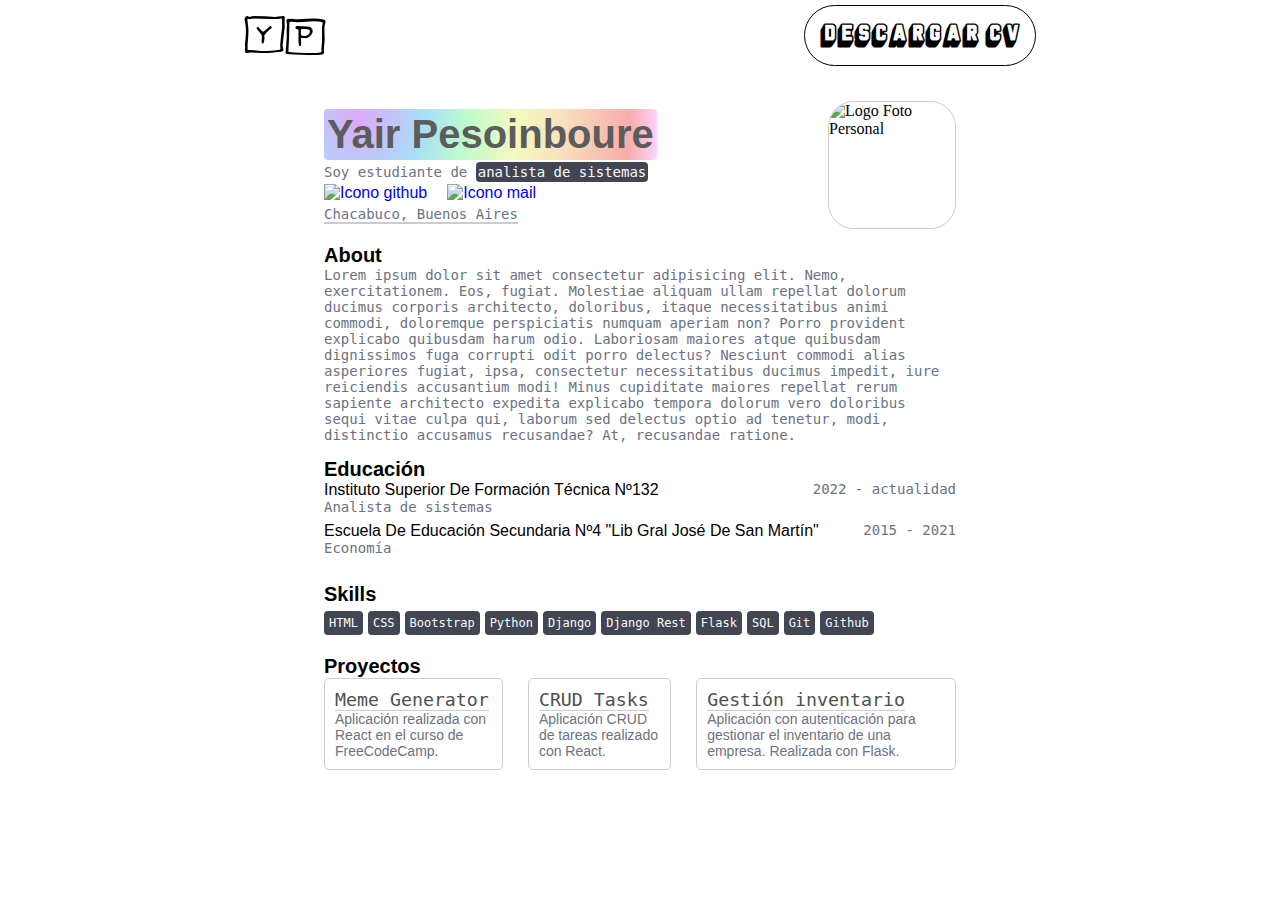
==== index.html @ 432e7633 "agrego estilos .span-border" ====
<!DOCTYPE html>
<html lang="en">
<head>
    <meta charset="UTF-8">
    <meta name="viewport" content="width=device-width, initial-scale=1.0">
    <title>Document</title>
    <link rel="stylesheet" href="style.css">
</head>
<body>
    <header class="header">
        <div class="brand-header">YP</div>
        <div class="contact-header"><a href="cv.pdf" target="_blank">DESCARGAR CV</a></div>
    </header>

    <main class="main">
        <section class="presentation-section">
            <img src="img/icono-persona.jpg" style="border-radius: 20%; border: 1px solid #ccc" width="128px" height="128px" alt="Logo Foto Personal">
            <div class="presentation">
                <h1 class="color-gradient">Yair Pesoinboure</h1>
                <p>Soy estudiante de <span class="span-border"> analista de sistemas </span></p>
                <div class="contact-items">
                    <a href="https://github.com/yairp08" target="_blank"><img src="./img/presentacion/githubsvg.svg" width="24px" alt="Icono github"></a>
                    <a href="https://www.linkedin.com/in/yair-pesoinboure-07a0a3231/" target="_blank" alt="Icono linkedin"><img src="./img/presentacion/linkedinsvg.svg" width="24px" alt=""></a>
                    <a href="mailto:yairpesoinboure08@gmail.com" ><img src="./img/presentacion/mailsvg.svg" width="30px" alt="Icono mail"></a>
                </div>
                <p><span style="border-bottom: 2px solid #ccc;">Chacabuco, Buenos Aires</span></p>
            </div>
        </section>

        <section class="about-section">
            <h2>About</h2>
            <div class="about">
                <p>Lorem ipsum dolor sit amet consectetur adipisicing elit. Nemo, exercitationem. Eos, fugiat. Molestiae aliquam ullam repellat dolorum ducimus corporis architecto, doloribus, itaque necessitatibus animi commodi, doloremque perspiciatis numquam aperiam non?
                Porro provident explicabo quibusdam harum odio. Laboriosam maiores atque quibusdam dignissimos fuga corrupti odit porro delectus? Nesciunt commodi alias asperiores fugiat, ipsa, consectetur necessitatibus ducimus impedit, iure reiciendis accusantium modi!
                Minus cupiditate maiores repellat rerum sapiente architecto expedita explicabo tempora dolorum vero doloribus sequi vitae culpa qui, laborum sed delectus optio ad tenetur, modi, distinctio accusamus recusandae? At, recusandae ratione.
                </p>
            </div>
        </section>

        <section class="education-section">
            <h2>Educación</h2>
            <div class="education">
                <div class="education-info">
                    <h3>Instituto Superior De Formación Técnica Nº132</h3>
                    <p>Analista de sistemas</p>
                </div>
                <div class="education-date">
                    <p>2022 - actualidad </p>
                </div>
            </div>
            <div class="education">
                <div class="education-info">
                    <h3>Escuela De Educación Secundaria Nº4 "Lib Gral José De San Martín"</h3>
                    <p>Economía</p>
                </div>
                <div class="education-date">
                    <p>2015 - 2021 </p>
                </div>
            </div>
        </section>

        <section class="skills-section">
            <h2>Skills</h2>
            <div class="skills-container">
                <div class="skill">HTML</div>
                <div class="skill">CSS</div>
                <div class="skill">Bootstrap</div>
                <div class="skill">Python</div>
                <div class="skill">Django</div>
                <div class="skill">Django Rest</div>
                <div class="skill">Flask</div>
                <div class="skill">SQL</div>
                <div class="skill">Git</div>
                <div class="skill">Github</div>
            </div>
            </div>
        </section>

        <section class="projects-section">
            <h2>Proyectos</h2>
            <div class="projects-container">
                <div class="project-container">
                    <h3><a class="project-title" target="_blank" href="https://github.com/yairp08/memegenerator-react">Meme Generator</a></h3>
                    <p class="project-description">Aplicación realizada con React en el curso de FreeCodeCamp.</p>
                </div>
                <div class="project-container">
                    <h3><a class="project-title" target="_blank" href="https://github.com/yairp08/react-tasks-example" >CRUD Tasks</a></h3>
                    <p class="project-description">Aplicación CRUD de tareas realizado con React.</p>
                </div>
                <div class="project-container">
                    <h3><a class="project-title" href="">Gestión inventario</a></h3>
                    <p class="project-description">Aplicación con autenticación para gestionar el inventario de una empresa. Realizada con Flask.</p>
                </div>
            </div>
        </section>
    </main>

</body>
</html>
---- style.css ----
@font-face {
    font-family: logo-font;
    src: url(fonts/logo-font.ttf);
}

@font-face {
    font-family: nav-font;
    src: url(fonts/nav-font.ttf);
}

@font-face {
    font-family: contact-font;
    src: url(fonts/contact-font.ttf);
}

* {
    padding: 0;
    margin: 0;
    box-sizing: border-box;
}

a {
    text-decoration: none;
}

.header {
    display: flex;
    justify-content: space-around;
    align-items: center;
    font-family: nav-font;
    color: black;
    padding: 5px;
}

.brand-header {
    font-family: logo-font;
    font-size: 50px;
    cursor: default;
}

.brand-header a {
    color: black;
}

.contact-header {
    padding: 15px 15px;
    border: 1px solid black;
    border-radius: 50px;
    font-family: contact-font;
}

.contact-header a {
    color: black;
}

.header-container {
    display: flex;
    justify-content: space-around;
    width: 42rem;
    align-items: center;

}

@media screen and (max-width: 800px) {
    .header-container {
        width: 100%; 
    }
}


.contact-header:hover {
    background: radial-gradient(circle at 10% 20%, rgb(222, 168, 248) 0%, rgb(168, 222, 248) 21.8%, rgb(189, 250, 205) 35.6%, rgb(243, 250, 189) 52.9%, rgb(250, 227, 189) 66.8%, rgb(248, 172, 172) 90%, rgb(254, 211, 252) 99.7%);
}

/* MAIN */


main {
    max-width: 42rem;
    display: flex;
    justify-content: center;
    flex-direction: column;
    margin-left: auto;
    margin-right: auto;
}

.presentation-section {
    margin-top: 50px;
    display: flex;
    flex-direction: row-reverse;
    justify-content: space-between;
    align-items: center;
    padding: 0 20px 10px 20px;
    width: 100%;
}

h3 {
    font-family: Arial, Helvetica, sans-serif;
    font-weight: 500;
}

h2 {
    font-family: Arial, Helvetica, sans-serif;
    font-size: 1.25rem;
    font-weight: 700;
}

p {
    font-family: monospace;
    color: hsl(220 8.9% 46.1%);
    font-size: .875rem;
}

/* PRESENTATION */

h1 {
    font-family:'Franklin Gothic Medium', 'Arial Narrow', Arial, sans-serif;
    font-size: 2.5rem;
}

.color-gradient {
    background: radial-gradient(circle at 10% 20%, rgb(222, 168, 248) 0%, rgb(168, 222, 248) 21.8%, rgb(189, 250, 205) 35.6%, rgb(243, 250, 189) 52.9%, rgb(250, 227, 189) 66.8%, rgb(248, 172, 172) 90%, rgb(254, 211, 252) 99.7%);
    color: rgb(92, 92, 92);
    padding: 3px;
    border-radius: 4px;
    background-clip: black;
    
}

.span-border {
    padding: 2px;
    border-radius: 4px;
    font-family: monospace;
    color: hsl(210 20% 98% / 1);
    background-color: hsl(221deg 39% 11% / 80%);
}

.contact-items {
    display:flex;
    gap: 10px;
    align-items: center;
    font-family: 'Franklin Gothic Medium', 'Arial Narrow', Arial, sans-serif;
    cursor: default;
    flex-wrap: wrap;
}

.presentation {
    display: flex;
    flex-direction: column;
    flex-wrap: wrap;
    gap: 4px;
}

/* END PRESENTATION */

/* ABOUT */

.about-section {
    display: flex;
    flex-direction: column;
    padding: 0 20px 10px 20px;
}

/* END ABOUT */ 

/* EDUCATION */

.education-section {
    display: flex;
    flex-direction: column;
    padding: 0 20px 10px 20px;
}

.education {
    display:flex;
    justify-content: space-between;
    margin-bottom: 7px;
}

.education h3 {
    font-size: 1rem;
}

/* END EDUCATION */

/* SKILLS */

.skills-section {
    display: flex;
    flex-direction: column;
    padding: 0 20px 10px 20px;
}   

.skills-container {
    display: flex;
    flex-wrap: wrap;
    margin-top: 5px;
    gap: 5px;
}

.skill {
    padding: 5px;
    border-radius: 4px;
    font-size: .75rem;
    font-family: monospace;
    color: hsl(210 20% 98% / 1);
    background-color: hsl(221deg 39% 11% / 80%);
}
/* END SKILLS*/

/* PROJECTS */

.projects-section {
    display: flex;
    flex-direction: column;
    padding: 0 20px 10px 20px;
}

.projects-container {
    display: flex;
    flex-direction: row;
    gap: 25px;
}

.project-container {
    display: flex;
    flex-direction: column;
    border: 1px solid #ccc;
    border-radius: 5px;
    padding: 10px;
}

.project-title {
    font-size: 1.2em;
    border-bottom: 1px solid #ccc;
    color: rgb(79, 79, 79);
    font-family: monospace;
}

.project-description {
    font-family: 'Franklin Gothic Medium', 'Arial Narrow', Arial, sans-serif;
}

/* END PROJECTS */

.presentation-section {
    margin-top: 30px;
    margin-bottom: 5px;
}

.education-section, .skills-section, .projects-section {
    margin-top: 5px;
    margin-bottom: 5px;
}
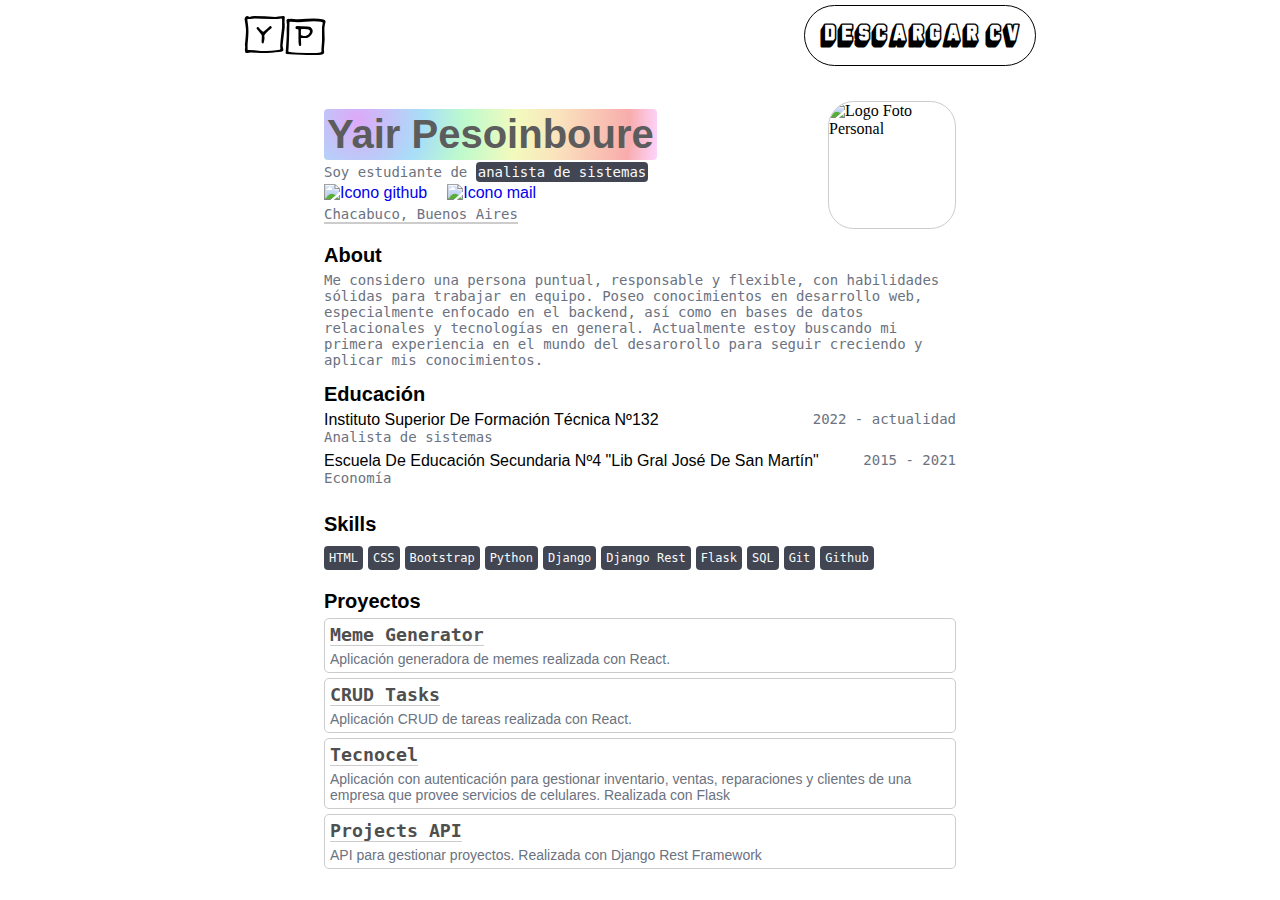
==== commit a632e706: "modifico descripcion about" ====
--- a/index.html
+++ b/index.html
@@ -30,9 +30,8 @@
         <section class="about-section">
             <h2>About</h2>
             <div class="about">
-                <p>Lorem ipsum dolor sit amet consectetur adipisicing elit. Nemo, exercitationem. Eos, fugiat. Molestiae aliquam ullam repellat dolorum ducimus corporis architecto, doloribus, itaque necessitatibus animi commodi, doloremque perspiciatis numquam aperiam non?
-                Porro provident explicabo quibusdam harum odio. Laboriosam maiores atque quibusdam dignissimos fuga corrupti odit porro delectus? Nesciunt commodi alias asperiores fugiat, ipsa, consectetur necessitatibus ducimus impedit, iure reiciendis accusantium modi!
-                Minus cupiditate maiores repellat rerum sapiente architecto expedita explicabo tempora dolorum vero doloribus sequi vitae culpa qui, laborum sed delectus optio ad tenetur, modi, distinctio accusamus recusandae? At, recusandae ratione.
+                <p>
+                    Me considero una persona puntual, responsable y flexible, con habilidades sólidas para trabajar en equipo. Poseo conocimientos en desarrollo web, especialmente enfocado en el backend, así como en bases de datos relacionales y tecnologías en general. Actualmente estoy buscando mi primera experiencia en el mundo del desarorollo para seguir creciendo y aplicar mis conocimientos.
                 </p>
             </div>
         </section>
@@ -81,15 +80,19 @@
             <div class="projects-container">
                 <div class="project-container">
                     <h3><a class="project-title" target="_blank" href="https://github.com/yairp08/memegenerator-react">Meme Generator</a></h3>
-                    <p class="project-description">Aplicación realizada con React en el curso de FreeCodeCamp.</p>
+                    <p class="project-description">Aplicación generadora de memes realizada con React.</p>
                 </div>
                 <div class="project-container">
                     <h3><a class="project-title" target="_blank" href="https://github.com/yairp08/react-tasks-example" >CRUD Tasks</a></h3>
-                    <p class="project-description">Aplicación CRUD de tareas realizado con React.</p>
+                    <p class="project-description">Aplicación CRUD de tareas realizada con React.</p>
                 </div>
                 <div class="project-container">
-                    <h3><a class="project-title" href="">Gestión inventario</a></h3>
-                    <p class="project-description">Aplicación con autenticación para gestionar el inventario de una empresa. Realizada con Flask.</p>
+                    <h3><a class="project-title" href="https://github.com/yairp08/tecnocel_gestion_ventas_reparaciones"> Tecnocel </a></h3>
+                    <p class="project-description">Aplicación con autenticación para gestionar inventario, ventas, reparaciones y clientes de una empresa que provee servicios de celulares. Realizada con Flask</p>
+                </div>
+                <div class="project-container">
+                    <h3><a class="project-title" href="">Projects API</a></h3>
+                    <p class="project-description">API para gestionar proyectos. Realizada con Django Rest Framework</p>
                 </div>
             </div>
         </section>
--- a/style.css
+++ b/style.css
@@ -103,6 +103,7 @@
     font-family: Arial, Helvetica, sans-serif;
     font-size: 1.25rem;
     font-weight: 700;
+    margin-bottom: 5px;
 }
 
 p {
@@ -218,8 +219,8 @@
 
 .projects-container {
     display: flex;
-    flex-direction: row;
-    gap: 25px;
+    flex-direction: column;
+    gap: 5px;
 }
 
 .project-container {
@@ -227,14 +228,21 @@
     flex-direction: column;
     border: 1px solid #ccc;
     border-radius: 5px;
-    padding: 10px;
+    padding: 5px;
+    gap: 5px;
 }
 
 .project-title {
     font-size: 1.2em;
     border-bottom: 1px solid #ccc;
+    font-weight: bold;
     color: rgb(79, 79, 79);
     font-family: monospace;
+}
+
+.project-title:hover {
+    color: black;
+    border-bottom: 1px solid black;
 }
 
 .project-description {
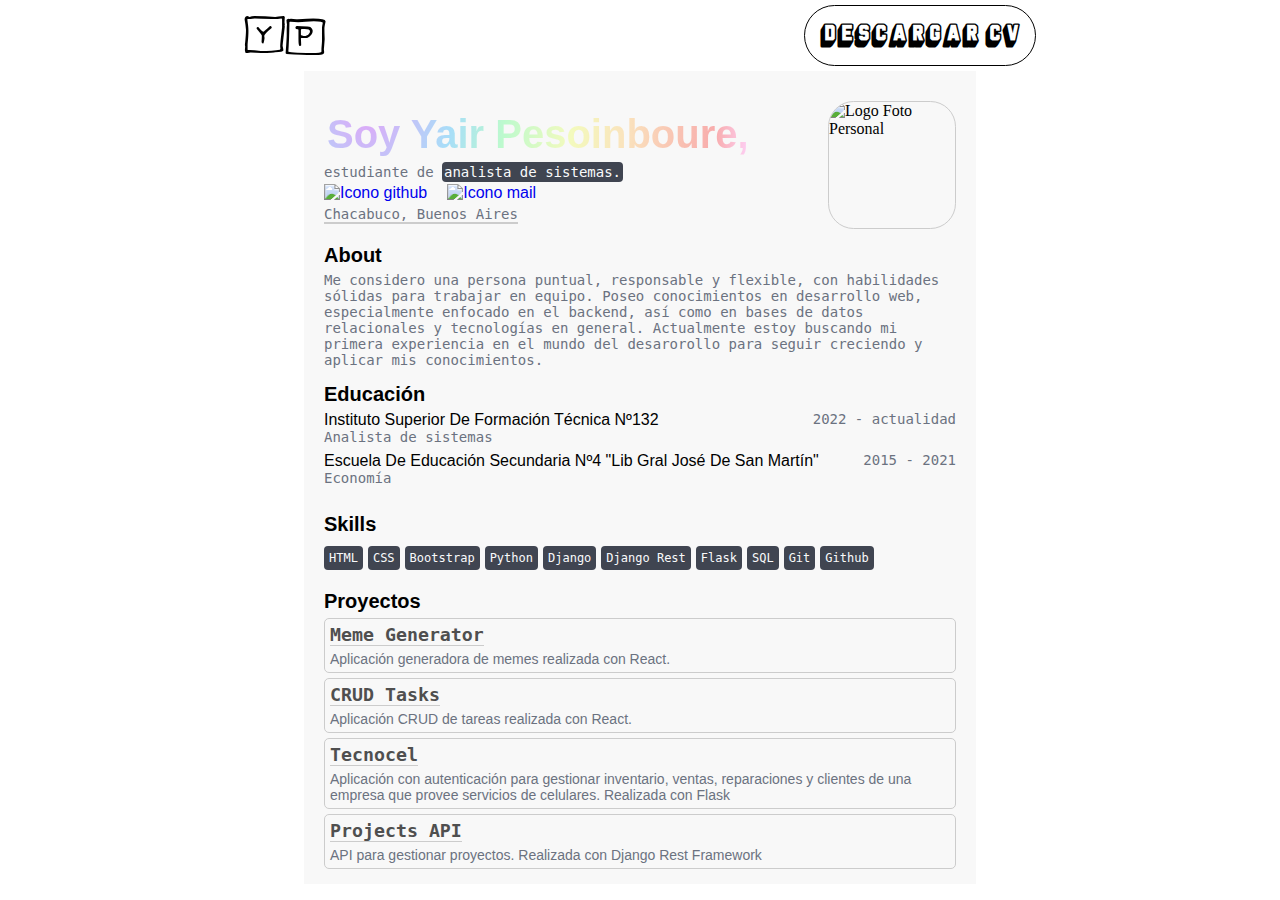
==== commit 3392936e: "modifico presentacion" ====
--- a/index.html
+++ b/index.html
@@ -16,8 +16,8 @@
         <section class="presentation-section">
             <img src="img/icono-persona.jpg" style="border-radius: 20%; border: 1px solid #ccc" width="128px" height="128px" alt="Logo Foto Personal">
             <div class="presentation">
-                <h1 class="color-gradient">Yair Pesoinboure</h1>
-                <p>Soy estudiante de <span class="span-border"> analista de sistemas </span></p>
+                <h1 class="color-gradient">Soy Yair Pesoinboure,</h1>
+                <p> estudiante de <span class="span-border"> analista de sistemas. </span></p>
                 <div class="contact-items">
                     <a href="https://github.com/yairp08" target="_blank"><img src="./img/presentacion/githubsvg.svg" width="24px" alt="Icono github"></a>
                     <a href="https://www.linkedin.com/in/yair-pesoinboure-07a0a3231/" target="_blank" alt="Icono linkedin"><img src="./img/presentacion/linkedinsvg.svg" width="24px" alt=""></a>
--- a/style.css
+++ b/style.css
@@ -82,6 +82,7 @@
     flex-direction: column;
     margin-left: auto;
     margin-right: auto;
+    background-color:rgb(248, 248, 248);
 }
 
 .presentation-section {
@@ -121,11 +122,11 @@
 
 .color-gradient {
     background: radial-gradient(circle at 10% 20%, rgb(222, 168, 248) 0%, rgb(168, 222, 248) 21.8%, rgb(189, 250, 205) 35.6%, rgb(243, 250, 189) 52.9%, rgb(250, 227, 189) 66.8%, rgb(248, 172, 172) 90%, rgb(254, 211, 252) 99.7%);
-    color: rgb(92, 92, 92);
+    color: transparent;
+    background-clip: text;
     padding: 3px;
     border-radius: 4px;
-    background-clip: black;
-    
+    background-clip: text;
 }
 
 .span-border {
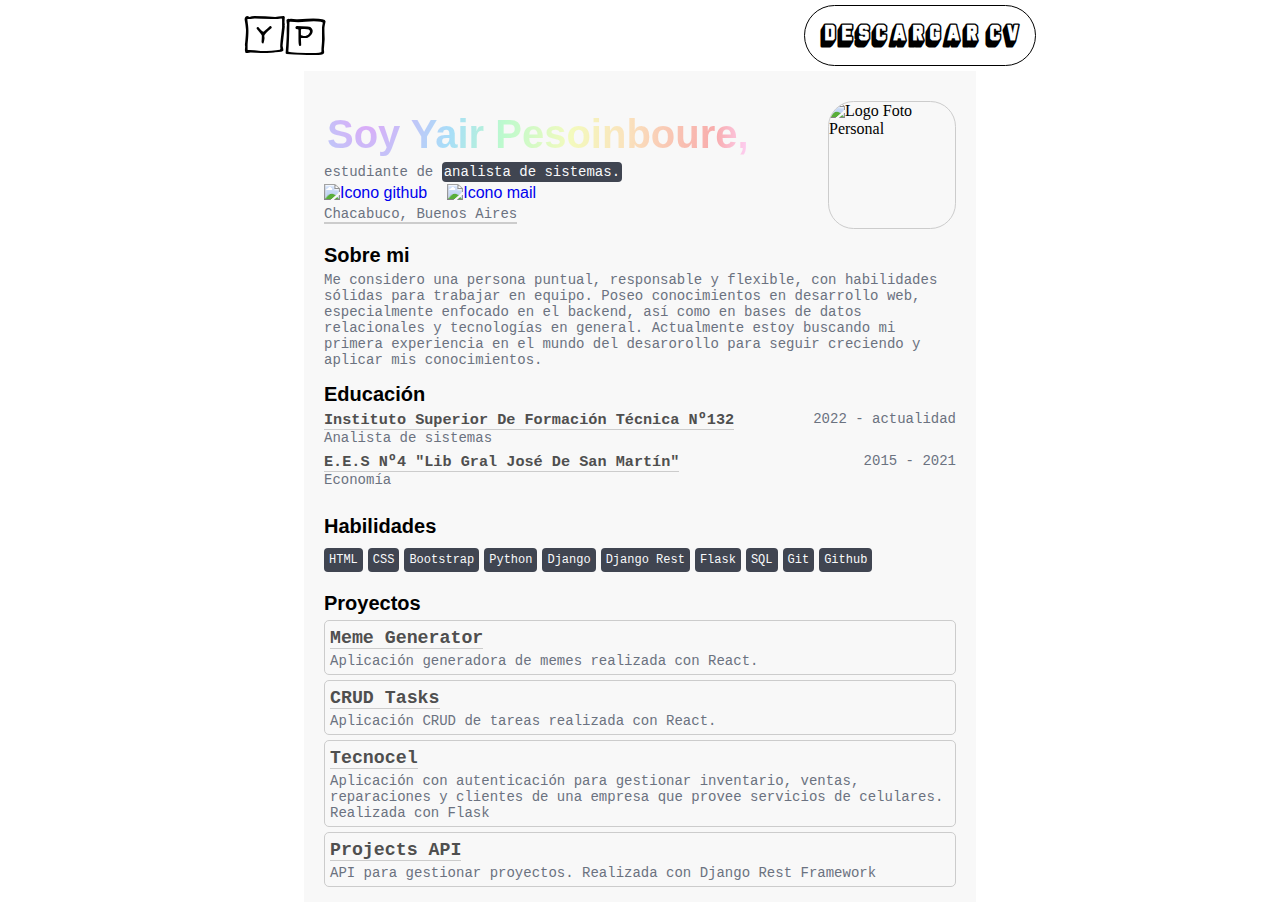
==== commit d95ce838: "modifico titulos de seccion a español" ====
--- a/index.html
+++ b/index.html
@@ -28,7 +28,7 @@
         </section>
 
         <section class="about-section">
-            <h2>About</h2>
+            <h2>Sobre mi</h2>
             <div class="about">
                 <p>
                     Me considero una persona puntual, responsable y flexible, con habilidades sólidas para trabajar en equipo. Poseo conocimientos en desarrollo web, especialmente enfocado en el backend, así como en bases de datos relacionales y tecnologías en general. Actualmente estoy buscando mi primera experiencia en el mundo del desarorollo para seguir creciendo y aplicar mis conocimientos.
@@ -49,7 +49,7 @@
             </div>
             <div class="education">
                 <div class="education-info">
-                    <h3>Escuela De Educación Secundaria Nº4 "Lib Gral José De San Martín"</h3>
+                    <h3>E.E.S Nº4 "Lib Gral José De San Martín"</h3>
                     <p>Economía</p>
                 </div>
                 <div class="education-date">
@@ -59,7 +59,7 @@
         </section>
 
         <section class="skills-section">
-            <h2>Skills</h2>
+            <h2>Habilidades</h2>
             <div class="skills-container">
                 <div class="skill">HTML</div>
                 <div class="skill">CSS</div>
--- a/style.css
+++ b/style.css
@@ -180,7 +180,10 @@
 }
 
 .education h3 {
-    font-size: 1rem;
+    border-bottom: 1px solid #ccc;
+    font-weight: bold;
+    color: rgb(79, 79, 79);
+    font-family: monospace;
 }
 
 /* END EDUCATION */
@@ -246,9 +249,6 @@
     border-bottom: 1px solid black;
 }
 
-.project-description {
-    font-family: 'Franklin Gothic Medium', 'Arial Narrow', Arial, sans-serif;
-}
 
 /* END PROJECTS */
 
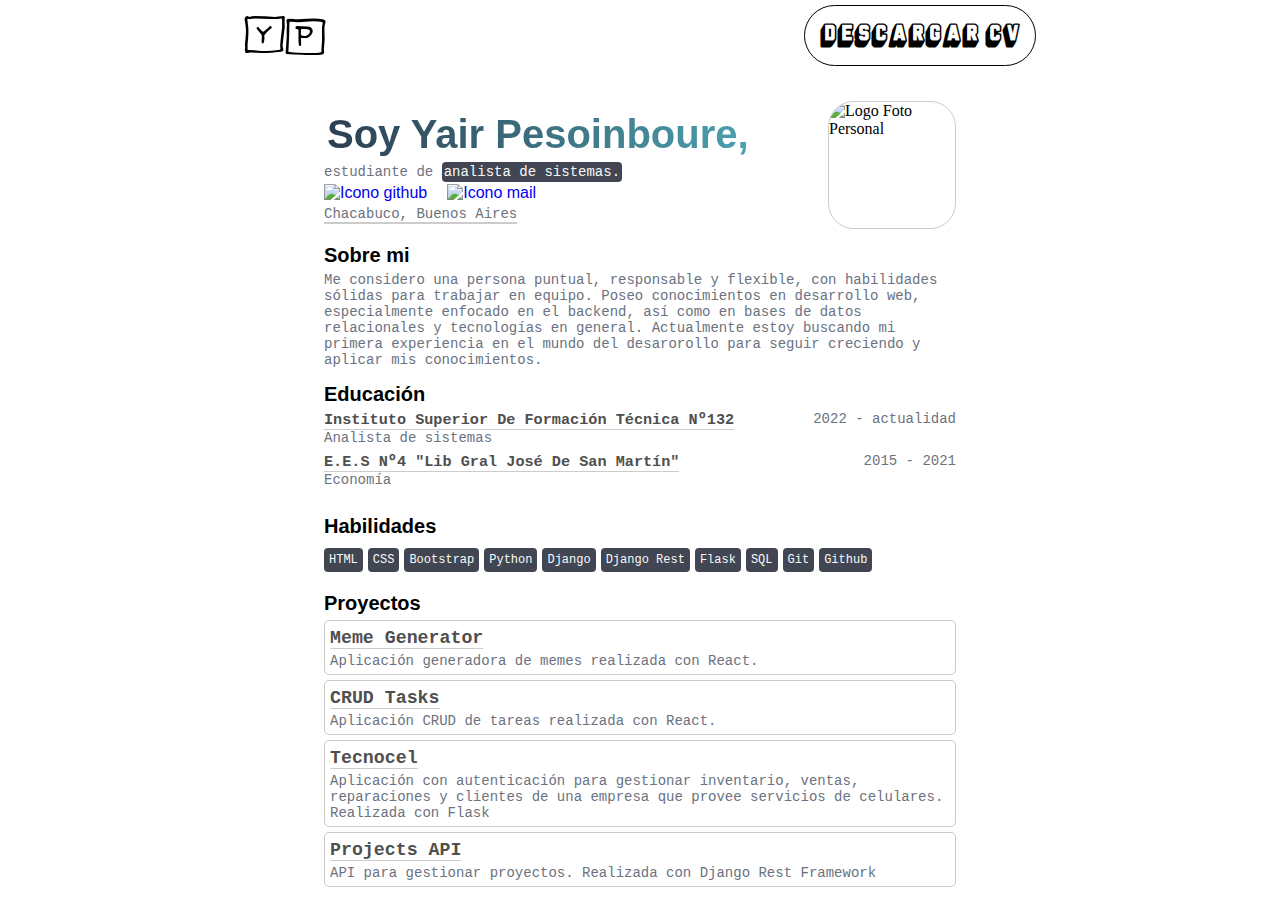
==== commit d2fd848c: "modifico link proyecto" ====
--- a/index.html
+++ b/index.html
@@ -87,7 +87,7 @@
                     <p class="project-description">Aplicación CRUD de tareas realizada con React.</p>
                 </div>
                 <div class="project-container">
-                    <h3><a class="project-title" href="https://github.com/yairp08/tecnocel_gestion_ventas_reparaciones"> Tecnocel </a></h3>
+                    <h3><a class="project-title" target="_blank" href="https://github.com/yairp08/tecnocel_gestion_ventas_reparaciones"> Tecnocel </a></h3>
                     <p class="project-description">Aplicación con autenticación para gestionar inventario, ventas, reparaciones y clientes de una empresa que provee servicios de celulares. Realizada con Flask</p>
                 </div>
                 <div class="project-container">
--- a/style.css
+++ b/style.css
@@ -82,7 +82,6 @@
     flex-direction: column;
     margin-left: auto;
     margin-right: auto;
-    background-color:rgb(248, 248, 248);
 }
 
 .presentation-section {
@@ -121,7 +120,7 @@
 }
 
 .color-gradient {
-    background: radial-gradient(circle at 10% 20%, rgb(222, 168, 248) 0%, rgb(168, 222, 248) 21.8%, rgb(189, 250, 205) 35.6%, rgb(243, 250, 189) 52.9%, rgb(250, 227, 189) 66.8%, rgb(248, 172, 172) 90%, rgb(254, 211, 252) 99.7%);
+    background-image: linear-gradient(to right, #2c3e50, #4ca1af);
     color: transparent;
     background-clip: text;
     padding: 3px;
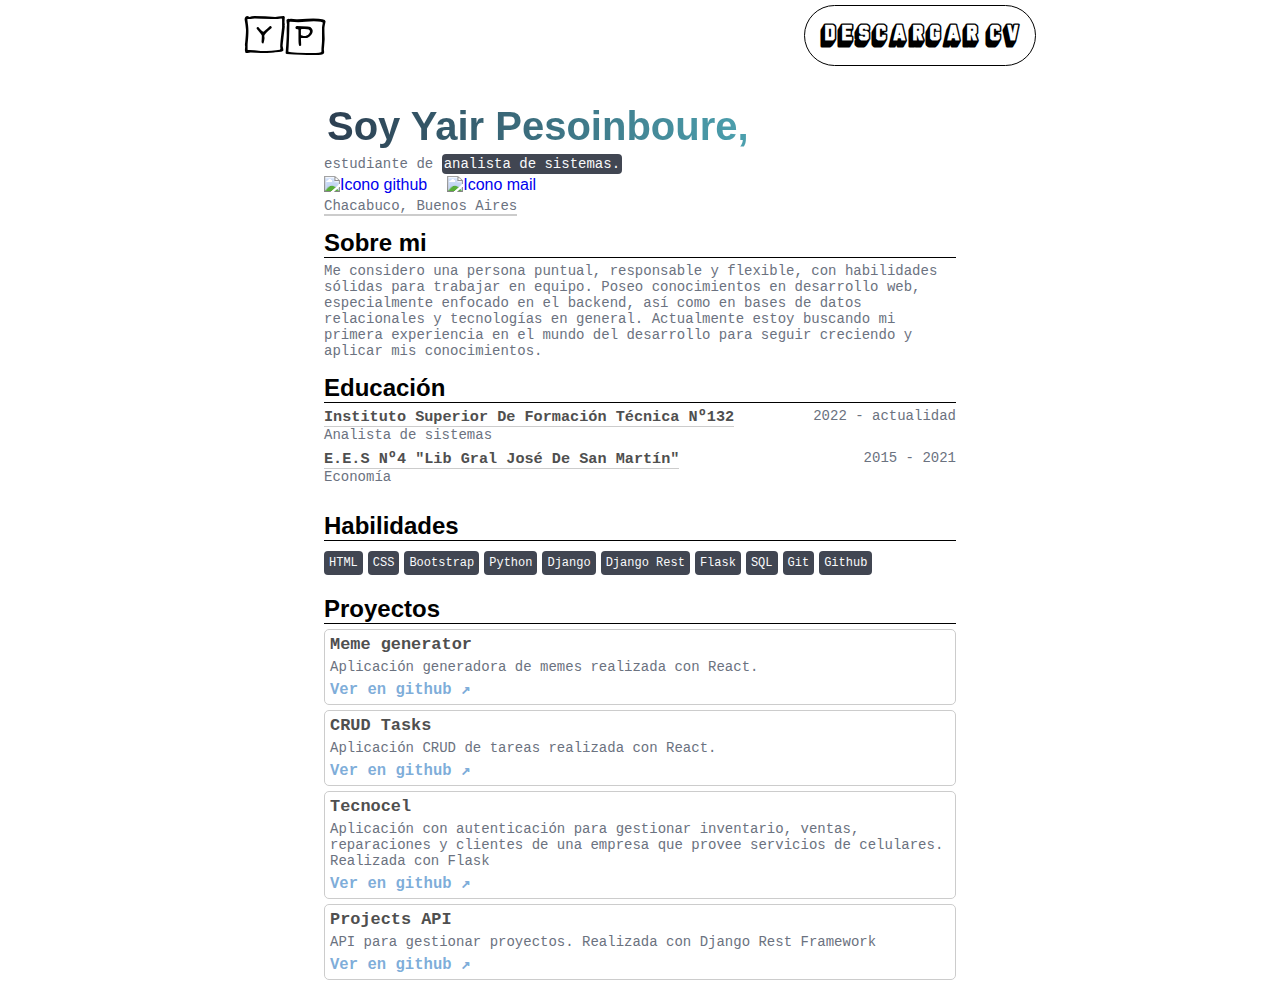
==== commit 316fbde6: "modifico descripcion" ====
--- a/index.html
+++ b/index.html
@@ -14,16 +14,18 @@
 
     <main class="main">
         <section class="presentation-section">
-            <img src="img/icono-persona.jpg" style="border-radius: 20%; border: 1px solid #ccc" width="128px" height="128px" alt="Logo Foto Personal">
+            <img class="foto-presentacion" src="img/perfil/foto-sbg.png" alt="">
+            
             <div class="presentation">
                 <h1 class="color-gradient">Soy Yair Pesoinboure,</h1>
-                <p> estudiante de <span class="span-border"> analista de sistemas. </span></p>
+                <div><p>estudiante de <span class="span-border"> analista de sistemas. </span></p></div>
                 <div class="contact-items">
                     <a href="https://github.com/yairp08" target="_blank"><img src="./img/presentacion/githubsvg.svg" width="24px" alt="Icono github"></a>
                     <a href="https://www.linkedin.com/in/yair-pesoinboure-07a0a3231/" target="_blank" alt="Icono linkedin"><img src="./img/presentacion/linkedinsvg.svg" width="24px" alt=""></a>
                     <a href="mailto:yairpesoinboure08@gmail.com" ><img src="./img/presentacion/mailsvg.svg" width="30px" alt="Icono mail"></a>
                 </div>
-                <p><span style="border-bottom: 2px solid #ccc;">Chacabuco, Buenos Aires</span></p>
+                <p><span class="location" style="border-bottom: 2px solid #ccc;">Chacabuco, Buenos Aires</span></p>
+
             </div>
         </section>
 
@@ -31,7 +33,10 @@
             <h2>Sobre mi</h2>
             <div class="about">
                 <p>
-                    Me considero una persona puntual, responsable y flexible, con habilidades sólidas para trabajar en equipo. Poseo conocimientos en desarrollo web, especialmente enfocado en el backend, así como en bases de datos relacionales y tecnologías en general. Actualmente estoy buscando mi primera experiencia en el mundo del desarorollo para seguir creciendo y aplicar mis conocimientos.
+                    Me considero una persona puntual, responsable y flexible, con habilidades sólidas para trabajar en equipo.
+                    Poseo conocimientos en desarrollo web, especialmente enfocado en el backend, así como en bases de datos relacionales
+                    y tecnologías en general. Actualmente estoy buscando mi primera experiencia en el mundo del desarrollo para 
+                    seguir creciendo y aplicar mis conocimientos.
                 </p>
             </div>
         </section>
@@ -74,29 +79,34 @@
             </div>
             </div>
         </section>
-
         <section class="projects-section">
             <h2>Proyectos</h2>
             <div class="projects-container">
                 <div class="project-container">
-                    <h3><a class="project-title" target="_blank" href="https://github.com/yairp08/memegenerator-react">Meme Generator</a></h3>
+                    <h3 class="project-title">Meme generator</h3>
                     <p class="project-description">Aplicación generadora de memes realizada con React.</p>
+                    <div><a class="project-link" target="_blank" href="https://github.com/yairp08/memegenerator-react">Ver en github &#8599;</a></div>
                 </div>
                 <div class="project-container">
-                    <h3><a class="project-title" target="_blank" href="https://github.com/yairp08/react-tasks-example" >CRUD Tasks</a></h3>
+                    <h3 class="project-title">CRUD Tasks</h3>
                     <p class="project-description">Aplicación CRUD de tareas realizada con React.</p>
+                    <div><a class="project-link" target="_blank" href="https://github.com/yairp08/react-tasks-example">Ver en github &#8599;</a></div>
                 </div>
                 <div class="project-container">
-                    <h3><a class="project-title" target="_blank" href="https://github.com/yairp08/tecnocel_gestion_ventas_reparaciones"> Tecnocel </a></h3>
+                    <h3 class="project-title">Tecnocel</h3>
                     <p class="project-description">Aplicación con autenticación para gestionar inventario, ventas, reparaciones y clientes de una empresa que provee servicios de celulares. Realizada con Flask</p>
+                    <div><a class="project-link" target="_blank" href="https://github.com/yairp08/tecnocel_gestion_ventas_reparaciones">Ver en github &#8599;</a></div>
                 </div>
                 <div class="project-container">
-                    <h3><a class="project-title" href="">Projects API</a></h3>
+                    <h3 class="project-title">Projects API</h3>
                     <p class="project-description">API para gestionar proyectos. Realizada con Django Rest Framework</p>
+                    <div><a class="project-link" target="_blank" href="https://github.com/yairp08/react-tasks-example">Ver en github &#8599;</a></div>
                 </div>
             </div>
         </section>
     </main>
+    <script>
 
+    </script>
 </body>
 </html>
--- a/style.css
+++ b/style.css
@@ -101,9 +101,10 @@
 
 h2 {
     font-family: Arial, Helvetica, sans-serif;
-    font-size: 1.25rem;
+    font-size: 1.5rem;
     font-weight: 700;
     margin-bottom: 5px;
+    border-bottom: .1px solid black;
 }
 
 p {
@@ -236,16 +237,18 @@
 }
 
 .project-title {
-    font-size: 1.2em;
-    border-bottom: 1px solid #ccc;
+    font-size: 1.3em;
     font-weight: bold;
     color: rgb(79, 79, 79);
     font-family: monospace;
-}
-
-.project-title:hover {
-    color: black;
-    border-bottom: 1px solid black;
+    cursor: default;
+}
+
+.project-link {
+    font-size: 1.2em;
+    font-weight: bold;
+    color: rgba(69, 137, 201, 0.692);
+    font-family: monospace;
 }
 
 
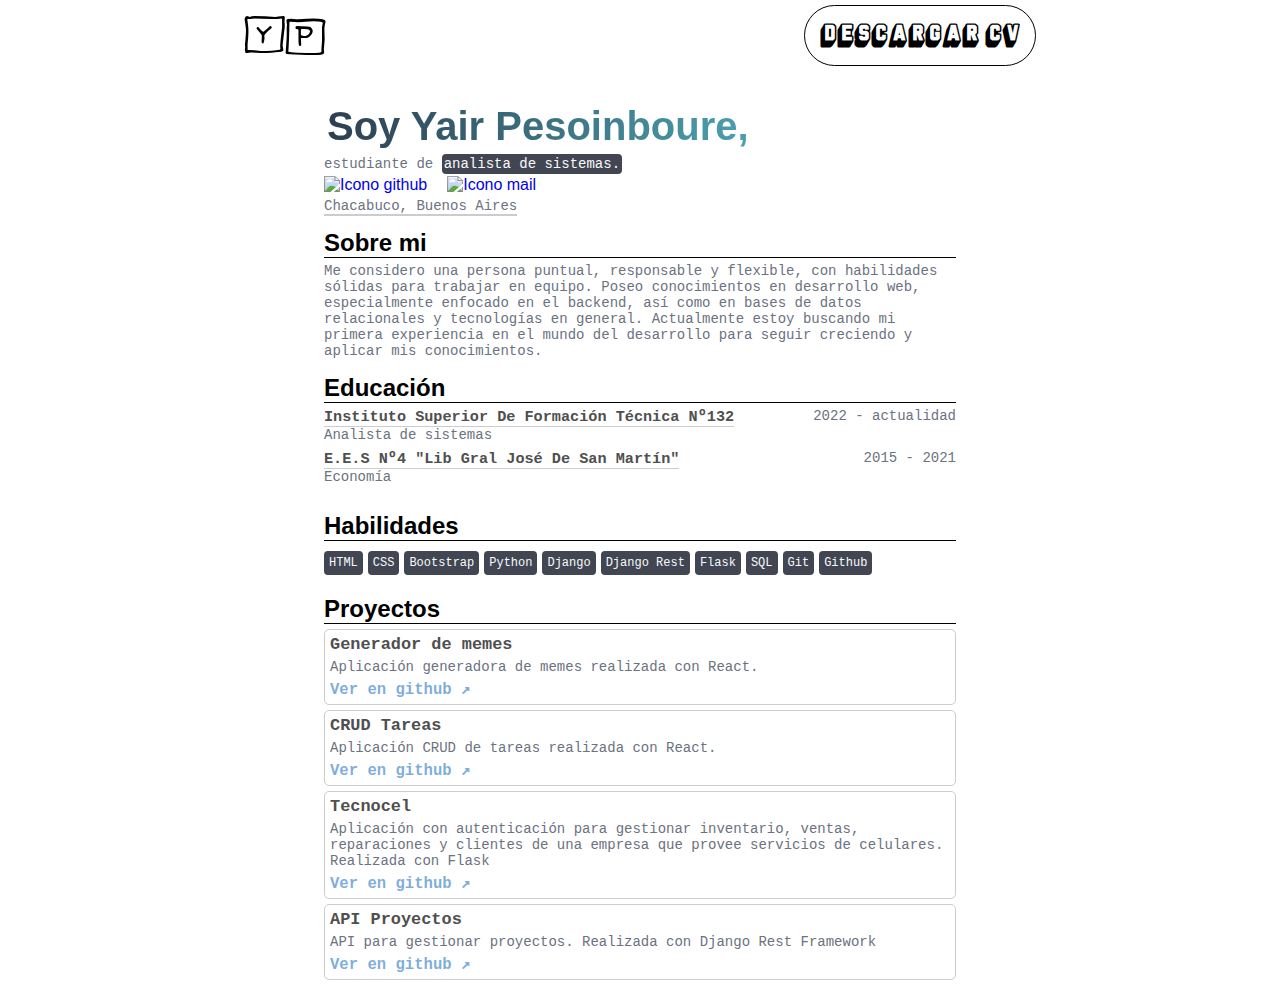
==== commit 4979bb12: "cambio nombres proyectos" ====
--- a/index.html
+++ b/index.html
@@ -10,6 +10,7 @@
     <header class="header">
         <div class="brand-header">YP</div>
         <div class="contact-header"><a href="cv.pdf" target="_blank">DESCARGAR CV</a></div>
+
     </header>
 
     <main class="main">
@@ -83,12 +84,12 @@
             <h2>Proyectos</h2>
             <div class="projects-container">
                 <div class="project-container">
-                    <h3 class="project-title">Meme generator</h3>
+                    <h3 class="project-title">Generador de memes</h3>
                     <p class="project-description">Aplicación generadora de memes realizada con React.</p>
                     <div><a class="project-link" target="_blank" href="https://github.com/yairp08/memegenerator-react">Ver en github &#8599;</a></div>
                 </div>
                 <div class="project-container">
-                    <h3 class="project-title">CRUD Tasks</h3>
+                    <h3 class="project-title">CRUD Tareas</h3>
                     <p class="project-description">Aplicación CRUD de tareas realizada con React.</p>
                     <div><a class="project-link" target="_blank" href="https://github.com/yairp08/react-tasks-example">Ver en github &#8599;</a></div>
                 </div>
@@ -98,7 +99,7 @@
                     <div><a class="project-link" target="_blank" href="https://github.com/yairp08/tecnocel_gestion_ventas_reparaciones">Ver en github &#8599;</a></div>
                 </div>
                 <div class="project-container">
-                    <h3 class="project-title">Projects API</h3>
+                    <h3 class="project-title">API Proyectos</h3>
                     <p class="project-description">API para gestionar proyectos. Realizada con Django Rest Framework</p>
                     <div><a class="project-link" target="_blank" href="https://github.com/yairp08/react-tasks-example">Ver en github &#8599;</a></div>
                 </div>
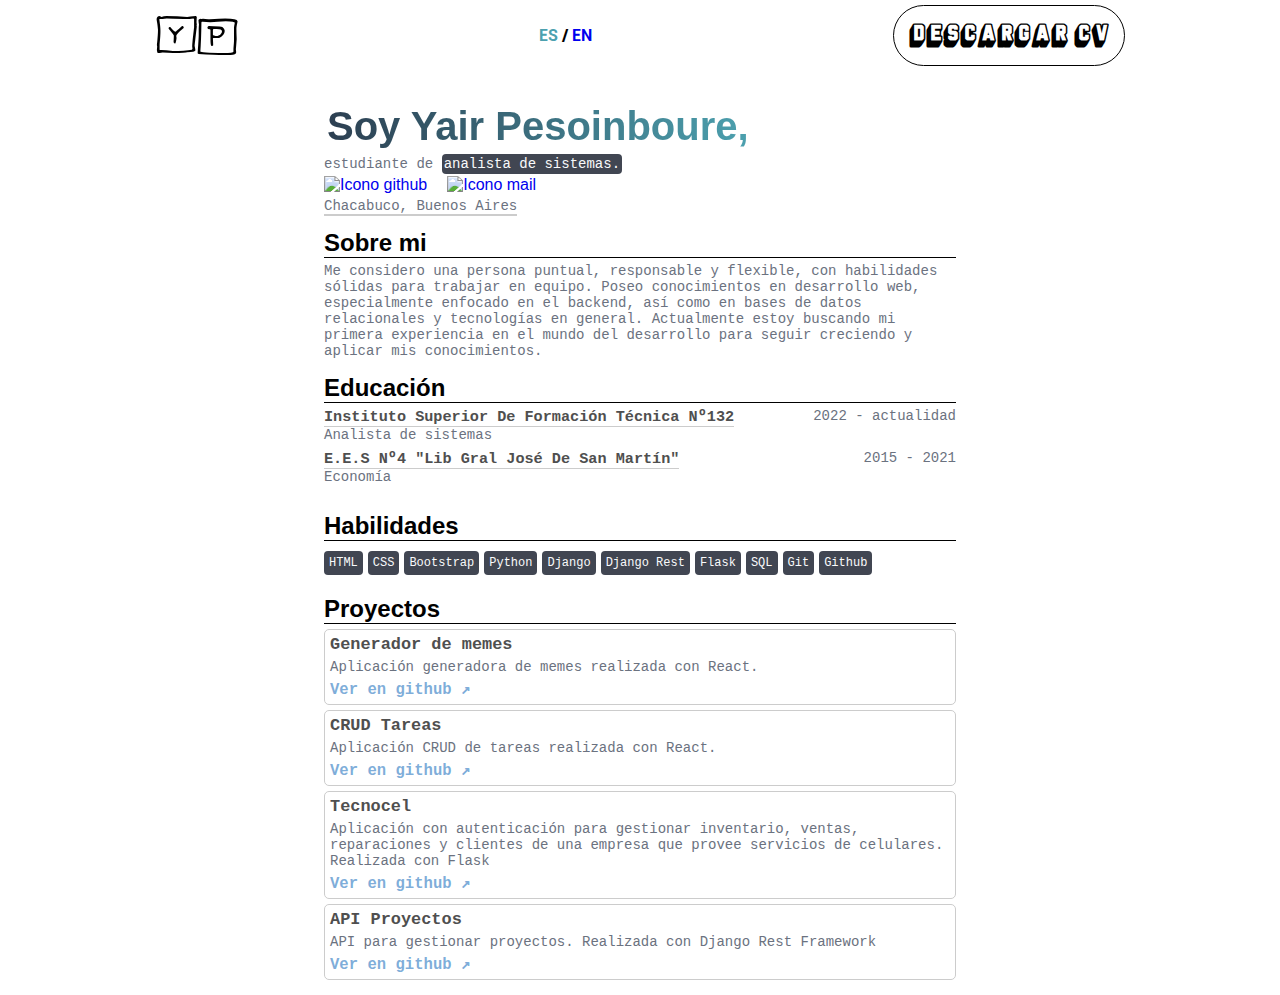
==== commit 1c6debe6: "modifico estilos idiomas" ====
--- a/index.html
+++ b/index.html
@@ -9,6 +9,7 @@
 <body>
     <header class="header">
         <div class="brand-header">YP</div>
+        <div class="languages"><a href="#" style="color: #4ca1af;">ES</a> / <a href="index-en.html">EN</a></div>
         <div class="contact-header"><a href="cv.pdf" target="_blank">DESCARGAR CV</a></div>
 
     </header>
